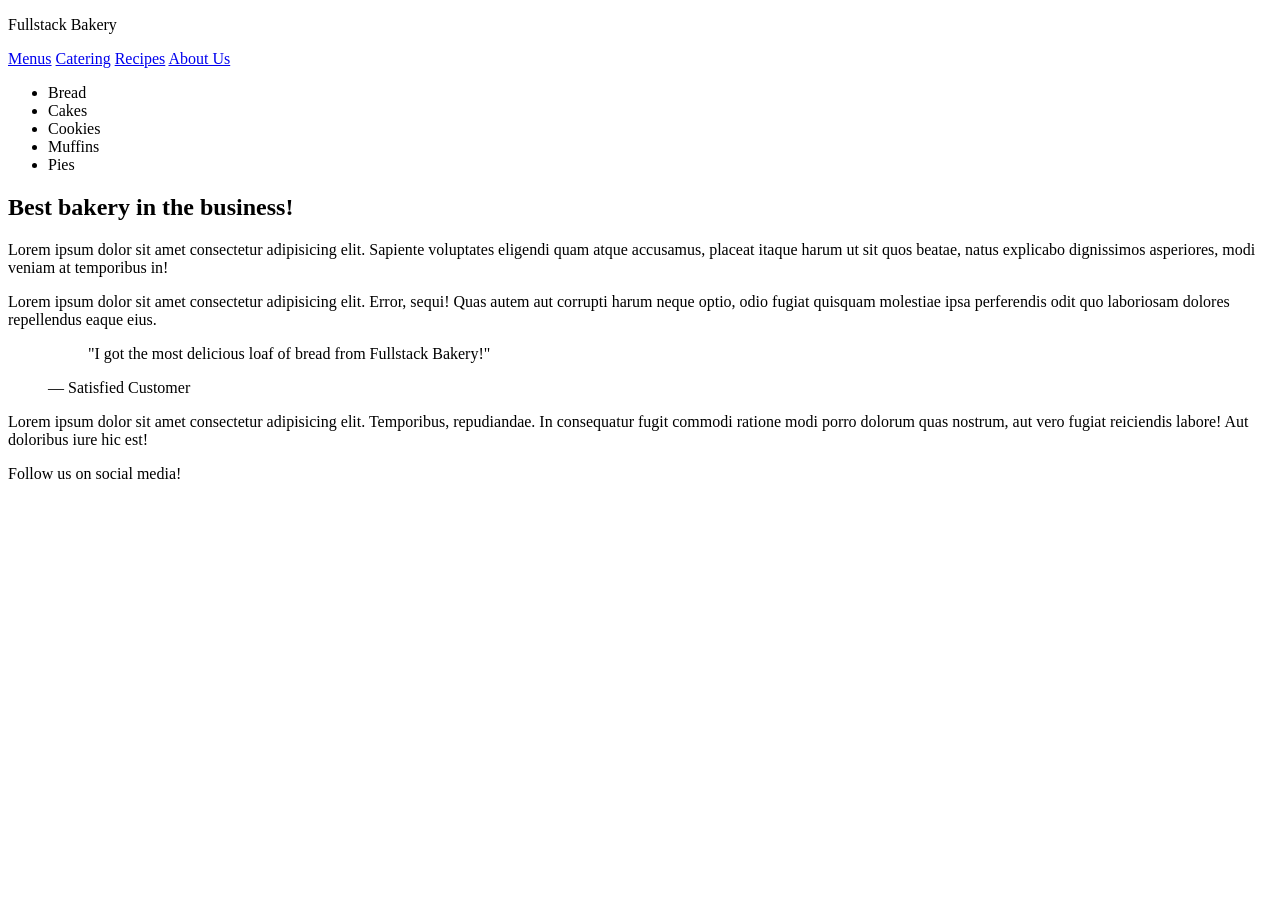
==== index.html @ 51fa6502 "Initial commit" ====
<!DOCTYPE html>
<html lang="en">
  <head>
    <title>Fullstack Bakery</title>
  </head>
  <body>
    <header>
      <p class="brand">Fullstack Bakery</p>
      <nav>
        <a href="#">Menus</a>
        <a href="#">Catering</a>
        <a href="#">Recipes</a>
        <a href="#">About Us</a>
      </nav>
    </header>
    <main>
      <aside>
        <ul>
          <li>Bread</li>
          <li>Cakes</li>
          <li>Cookies</li>
          <li>Muffins</li>
          <li>Pies</li>
        </ul>
      </aside>
      <article>
        <h1>Best bakery in the business!</h1>
        <p>
          Lorem ipsum dolor sit amet consectetur adipisicing elit. Sapiente
          voluptates eligendi quam atque accusamus, placeat itaque harum ut sit
          quos beatae, natus explicabo dignissimos asperiores, modi veniam at
          temporibus in!
        </p>
        <p>
          Lorem ipsum dolor sit amet consectetur adipisicing elit. Error, sequi!
          Quas autem aut corrupti harum neque optio, odio fugiat quisquam
          molestiae ipsa perferendis odit quo laboriosam dolores repellendus
          eaque eius.
        </p>
        <figure class="testimonial">
          <blockquote>
            "I got the most delicious loaf of bread from Fullstack Bakery!"
          </blockquote>
          <figcaption>— Satisfied Customer</figcaption>
        </figure>
        <p>
          Lorem ipsum dolor sit amet consectetur adipisicing elit. Temporibus,
          repudiandae. In consequatur fugit commodi ratione modi porro dolorum
          quas nostrum, aut vero fugiat reiciendis labore! Aut doloribus iure
          hic est!
        </p>
      </article>
    </main>
    <footer>Follow us on social media!</footer>
  </body>
</html>
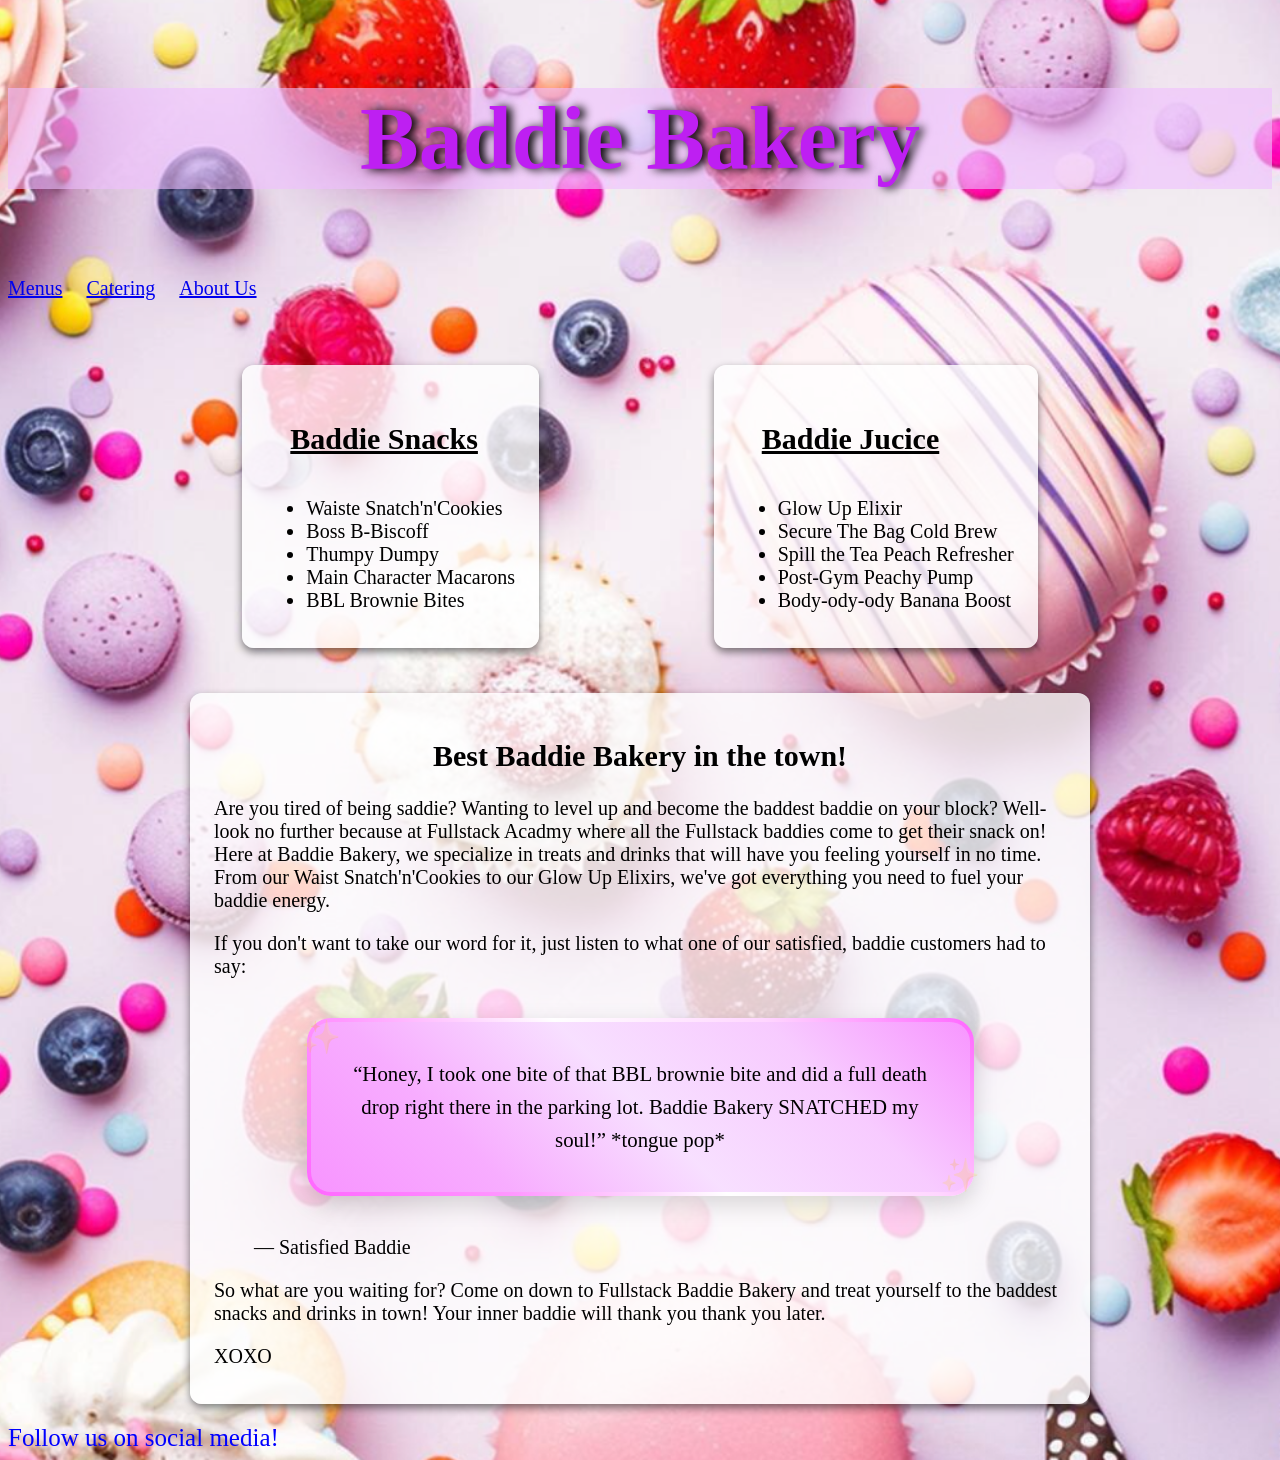
==== commit 7e0e78d4: "finished adding text, color, and background" ====
--- a/index.html
+++ b/index.html
@@ -1,56 +1,74 @@
 <!DOCTYPE html>
 <html lang="en">
   <head>
-    <title>Fullstack Bakery</title>
+    <title>Baddie Bakery</title>
+    <link rel="stylesheet" href="./baddie-bakery.css" />
   </head>
   <body>
     <header>
-      <p class="brand">Fullstack Bakery</p>
-      <nav>
-        <a href="#">Menus</a>
-        <a href="#">Catering</a>
-        <a href="#">Recipes</a>
-        <a href="#">About Us</a>
+      <p class="brand">Baddie Bakery</p>
+      <nav ID="nav-bar">
+        <a href="#menu-columns">Menus</a>
+        <a href="catering.html">Catering</a>
+        <a href="#in_town">About Us</a>
       </nav>
     </header>
     <main>
-      <aside>
+      <aside class="menu-columns">
+        <div class="menu">
+          <h1>Baddie Snacks</h1>
         <ul>
-          <li>Bread</li>
-          <li>Cakes</li>
-          <li>Cookies</li>
-          <li>Muffins</li>
-          <li>Pies</li>
+          <li>Waiste Snatch'n'Cookies</li>
+          <li>Boss B-Biscoff</li>
+          <li>Thumpy Dumpy</li>
+          <li>Main Character Macarons</li>
+          <li>BBL Brownie Bites</li>
+        </ul>
+        </div>
+        <div class="menu">
+          <h1>Baddie Jucice</h1>
+        <ul>
+              <li>Glow Up Elixir</li>
+              <li>Secure The Bag Cold Brew</li>
+              <li>Spill the Tea Peach Refresher</li>
+              <li>Post-Gym Peachy Pump</li>
+              <li>Body-ody-ody Banana Boost</li>
+          </ul>
+          </div>  
+        </aside>
         </ul>
       </aside>
-      <article>
-        <h1>Best bakery in the business!</h1>
+      <article class="menu">
+        <h3 ID="in_town">Best Baddie Bakery in the town!</h3>
+        <section>
         <p>
-          Lorem ipsum dolor sit amet consectetur adipisicing elit. Sapiente
-          voluptates eligendi quam atque accusamus, placeat itaque harum ut sit
-          quos beatae, natus explicabo dignissimos asperiores, modi veniam at
-          temporibus in!
+          Are you tired of being saddie? Wanting to level up and become the baddest baddie on your block? Well- look no further because at Fullstack Acadmy where all the Fullstack baddies come to get their snack on!
+          Here at Baddie Bakery, we specialize in treats and drinks that will have you feeling yourself in no time. From our Waist Snatch'n'Cookies to our Glow Up Elixirs, we've got everything you need to fuel your baddie energy.
+
         </p>
         <p>
-          Lorem ipsum dolor sit amet consectetur adipisicing elit. Error, sequi!
-          Quas autem aut corrupti harum neque optio, odio fugiat quisquam
-          molestiae ipsa perferendis odit quo laboriosam dolores repellendus
-          eaque eius.
+          If you don't want to take our word for it, just listen to what one of our satisfied, baddie customers had to say:
         </p>
         <figure class="testimonial">
-          <blockquote>
-            "I got the most delicious loaf of bread from Fullstack Bakery!"
+          <blockquote id="quote">
+            “Honey, I took one bite of that BBL brownie bite and did a full death drop right there in the parking lot. Baddie Bakery SNATCHED my soul!” *tongue pop*
           </blockquote>
-          <figcaption>— Satisfied Customer</figcaption>
+          <figcaption>— Satisfied Baddie</figcaption>
         </figure>
         <p>
-          Lorem ipsum dolor sit amet consectetur adipisicing elit. Temporibus,
-          repudiandae. In consequatur fugit commodi ratione modi porro dolorum
-          quas nostrum, aut vero fugiat reiciendis labore! Aut doloribus iure
-          hic est!
+          So what are you waiting for? Come on down to Fullstack Baddie Bakery and treat yourself to the baddest snacks and drinks in town! Your inner baddie will thank you thank you later. 
         </p>
+        <p>
+          XOXO
+        </p>
+        </section>
       </article>
+      <src img="/block06/Baddie-Bakery-/assest_img/nikki_dropping_it.webp"></src>
     </main>
-    <footer>Follow us on social media!</footer>
+   <footer>
+    <a href="https://www.instagram.com/ogbussypoppin/?hl=en" target="_blank">
+        Follow us on social media!
+    </a>
+</footer>
   </body>
 </html>
--- a/baddie-bakery.css
+++ b/baddie-bakery.css
@@ -0,0 +1,131 @@
+body {
+    background-image: url('./assest_img/baddie_background.png');
+    background-size: cover;
+    background-repeat: no-repeat;
+    background-position: center;
+}
+.brand {
+    font-family: 'Times New Roman', Times, serif;
+    font-size: 88px;
+    font-weight: bold;
+    color: #BE1FF2;
+    text-shadow: 5px 1px 10px #000000;
+    text-align: center;
+    background-color: #F0C0FF99;
+
+}
+
+#nav-bar {
+    display: flex;
+    justify-content: flex-start;
+    gap: 24px;
+    font-size: 20px;
+}
+
+main {
+    max-width: 900px;
+    margin: 0 auto;
+    padding: 20px;
+}
+
+.menu-columns {
+    display: flex;
+    justify-content: space-around;
+    gap: 100px;
+    margin-bottom: 30px;
+    margin-top: 30px;
+    padding: 15px 15px;
+
+}
+
+.menu h1{
+    text-decoration: underline;
+    font-size: 30px;
+    padding: 16px 24px;
+    border-radius: 12px;
+   
+}
+
+#in_town {
+    font-size: 30px;
+    text-align: center;
+    margin-bottom: 24px;
+}
+
+.menu {
+    background-color: rgba(255, 255, 255, 0.8);
+    padding: 16px 24px;
+    border-radius: 12px;
+    box-shadow: 0 4px 8px rgba(0, 0, 0, 0.5);
+    font-size: 20px;
+}
+
+#quote  {
+  position: relative; /* needed for sparkles */
+  display: flex;
+  justify-content: center;
+  align-items: center;
+
+  padding: 35px 40px;
+  margin: 40px auto;
+
+  max-width: 75%;
+  text-align: center;
+  font-size: 1.3rem;
+  line-height: 1.6;
+
+  font-family: 'Playfair Display', serif;
+
+  background-color: #F0C0FF80;
+  border-radius: 24px;
+
+  border: 4px solid transparent;
+  background-image:
+    linear-gradient(#F0C0FF80, #F0C0FF80),
+    linear-gradient(45deg,
+      #ff66ff, #ff99ff, #ffffff, #ffd6ff, #ff66ff);
+  background-origin: border-box;
+  background-clip: padding-box, border-box;
+
+  box-shadow: 0 8px 25px rgba(0, 0, 0, 0.15);
+}
+
+/* ✨ FLOATING TWINKLE SPARKLES ✨ */
+#quote::before,
+#quote::after {
+  content: "✨";
+  position: absolute;
+  font-size: 32px;
+  opacity: 0.2;
+  animation: sparkle-fade 3s infinite ease-in-out;
+}
+
+/* left sparkle */
+#quote::before {
+  top: -10px;
+  left: -10px;
+  animation-delay: 0.5s;
+}
+
+/* right sparkle */
+#quote::after {
+  bottom: -10px;
+  right: -10px;
+  animation-delay: 1.5s;
+}
+
+@keyframes sparkle-fade {
+  0% { opacity: 0; transform: scale(0.5) rotate(0deg); }
+  50% { opacity: 1; transform: scale(1.2) rotate(20deg); }
+  100% { opacity: 0; transform: scale(0.5) rotate(0deg); }
+}
+
+footer a {
+    color: blue;
+    font-size: 25px;
+    text-decoration: none;
+}
+
+footer a:hover {
+    text-decoration: underline;
+}
